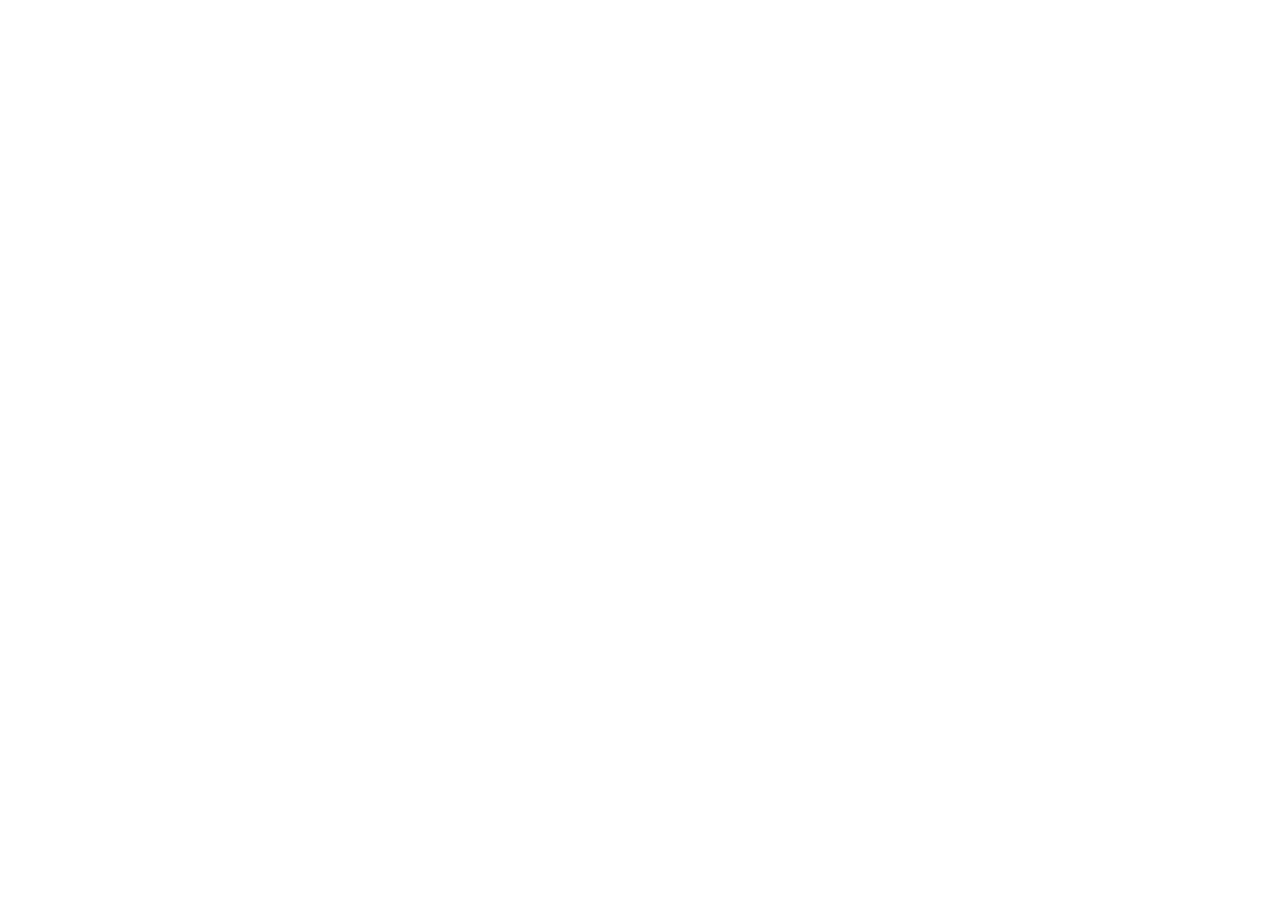
==== index.html @ 36430318 "primeira mudança" ====
<!DOCTYPE html>
<html lang="en">
<head>
    <meta charset="UTF-8">
    <meta name="viewport" content="width=device-width, initial-scale=1.0">
    <title>Acervo de fatos aleatórios</title>
</head>
<body>
    
</body>
</html>
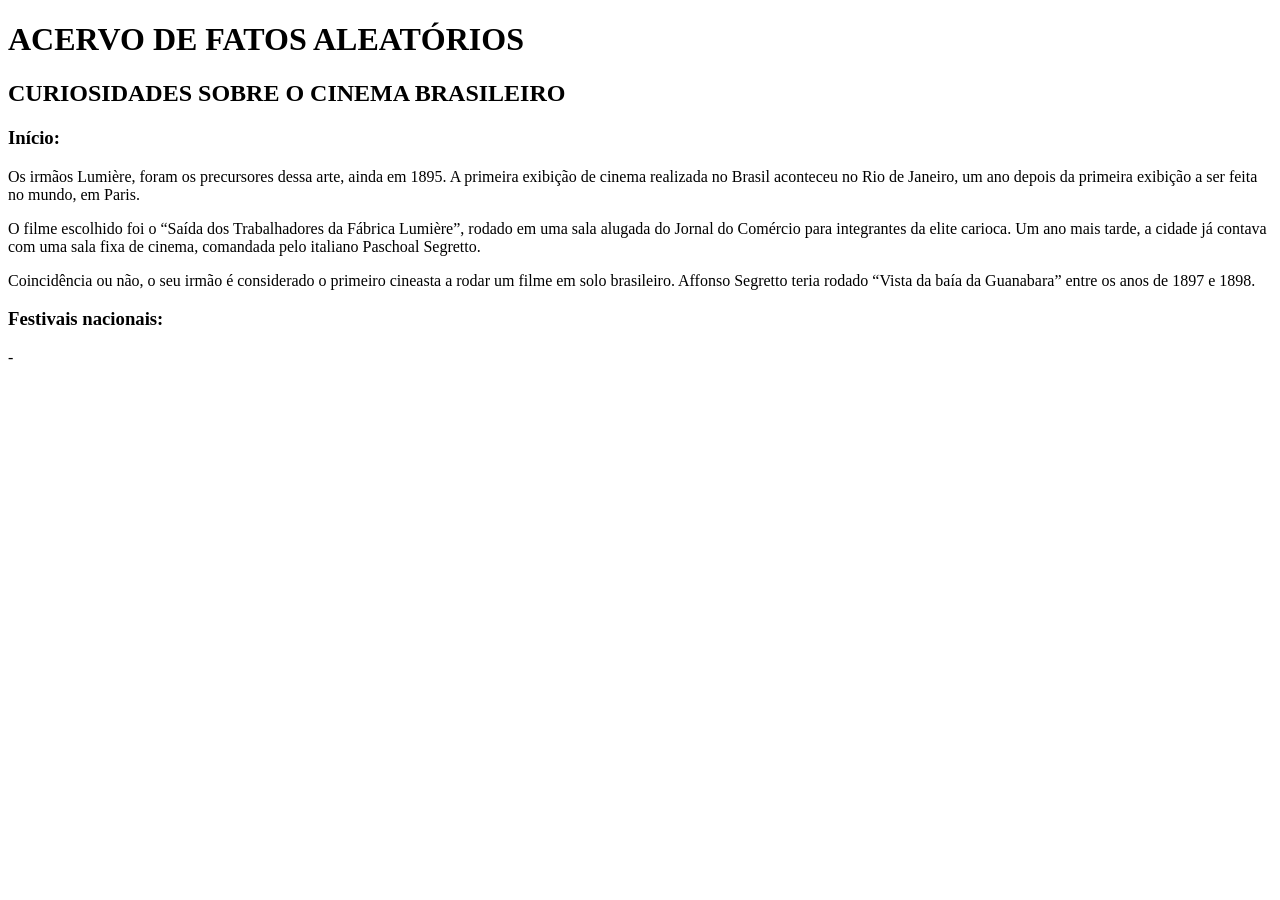
==== commit 36db4e88: "Adicionado curiosidades" ====
--- a/index.html
+++ b/index.html
@@ -5,7 +5,22 @@
     <meta name="viewport" content="width=device-width, initial-scale=1.0">
     <title>Acervo de fatos aleatórios</title>
 </head>
+
 <body>
+    <h1>ACERVO DE FATOS ALEATÓRIOS</h1>
+
+    <h2>CURIOSIDADES SOBRE O CINEMA BRASILEIRO</h2>
+
+    <h3>Início:</h3>
+    <p>Os irmãos Lumière, foram os precursores dessa arte, ainda em 1895. A primeira exibição de cinema realizada no Brasil aconteceu no Rio de Janeiro, um ano depois da primeira exibição a ser feita no mundo, em Paris.</p>
+    <P></P>
+    <p>O filme escolhido foi o “Saída dos Trabalhadores da Fábrica Lumière”, rodado em uma sala alugada do Jornal do Comércio para integrantes da elite carioca. Um ano mais tarde, a cidade já contava com uma sala fixa de cinema, comandada pelo italiano Paschoal Segretto.</p>
+    <P></P>
+    <p>Coincidência ou não, o seu irmão é considerado o primeiro cineasta a rodar um filme em solo brasileiro. Affonso Segretto teria rodado “Vista da baía da Guanabara” entre os anos de 1897 e 1898.</p>
+    <P></P>
+    <h3>Festivais nacionais: </h3>- 
+
+
     
 </body>
 </html>
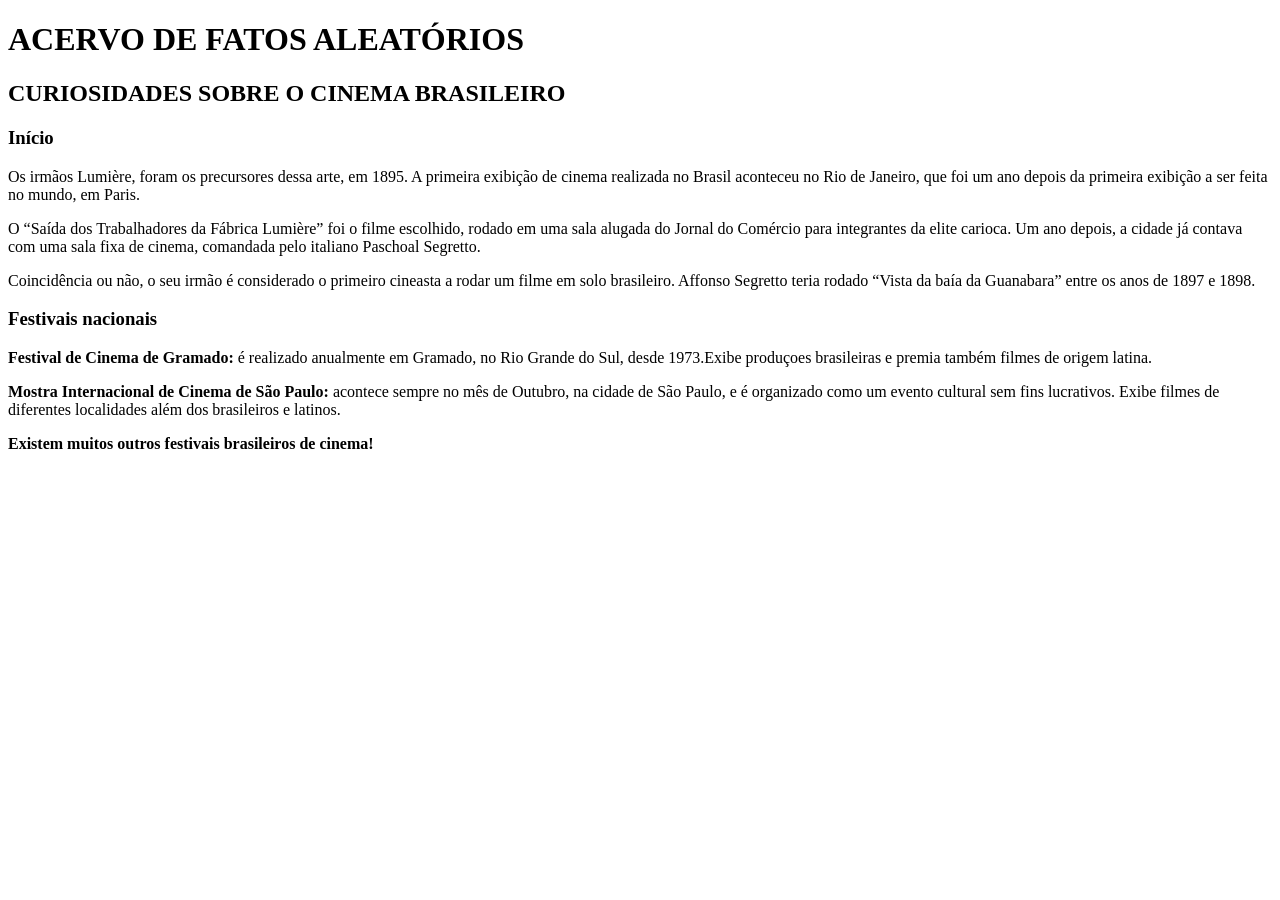
==== commit 5eef9a4a: "Curiosidades sobre o cinema brasileiro" ====
--- a/index.html
+++ b/index.html
@@ -11,14 +11,24 @@
 
     <h2>CURIOSIDADES SOBRE O CINEMA BRASILEIRO</h2>
 
-    <h3>Início:</h3>
-    <p>Os irmãos Lumière, foram os precursores dessa arte, ainda em 1895. A primeira exibição de cinema realizada no Brasil aconteceu no Rio de Janeiro, um ano depois da primeira exibição a ser feita no mundo, em Paris.</p>
+    <h3>Início</h3>
+    <p>Os irmãos Lumière, foram os precursores dessa arte, em 1895. A primeira exibição de cinema realizada no Brasil aconteceu no Rio de Janeiro, que foi um ano depois da primeira exibição a ser feita no mundo, em Paris.</p>
     <P></P>
-    <p>O filme escolhido foi o “Saída dos Trabalhadores da Fábrica Lumière”, rodado em uma sala alugada do Jornal do Comércio para integrantes da elite carioca. Um ano mais tarde, a cidade já contava com uma sala fixa de cinema, comandada pelo italiano Paschoal Segretto.</p>
+    <p>O “Saída dos Trabalhadores da Fábrica Lumière” foi o filme escolhido, rodado em uma sala alugada do Jornal do Comércio para integrantes da elite carioca. Um ano depois, a cidade já contava com uma sala fixa de cinema, comandada pelo italiano Paschoal Segretto.</p>
     <P></P>
     <p>Coincidência ou não, o seu irmão é considerado o primeiro cineasta a rodar um filme em solo brasileiro. Affonso Segretto teria rodado “Vista da baía da Guanabara” entre os anos de 1897 e 1898.</p>
     <P></P>
-    <h3>Festivais nacionais: </h3>- 
+
+    <h3>Festivais nacionais </h3>
+
+    <p> <b>Festival de Cinema de Gramado:</b> é realizado anualmente em Gramado, no Rio Grande do Sul, desde 1973.Exibe produçoes brasileiras e premia também filmes de origem latina.</p>
+    <p></p>
+
+    <P><b>Mostra Internacional de Cinema de São Paulo: </b>acontece sempre no mês de Outubro, na cidade de São Paulo, e é organizado como um evento cultural sem fins lucrativos. Exibe filmes de diferentes localidades além dos brasileiros e latinos.</P>
+    <p></p>
+
+    <p><b>Existem muitos outros festivais brasileiros de cinema!</b></p>
+
 
 
     
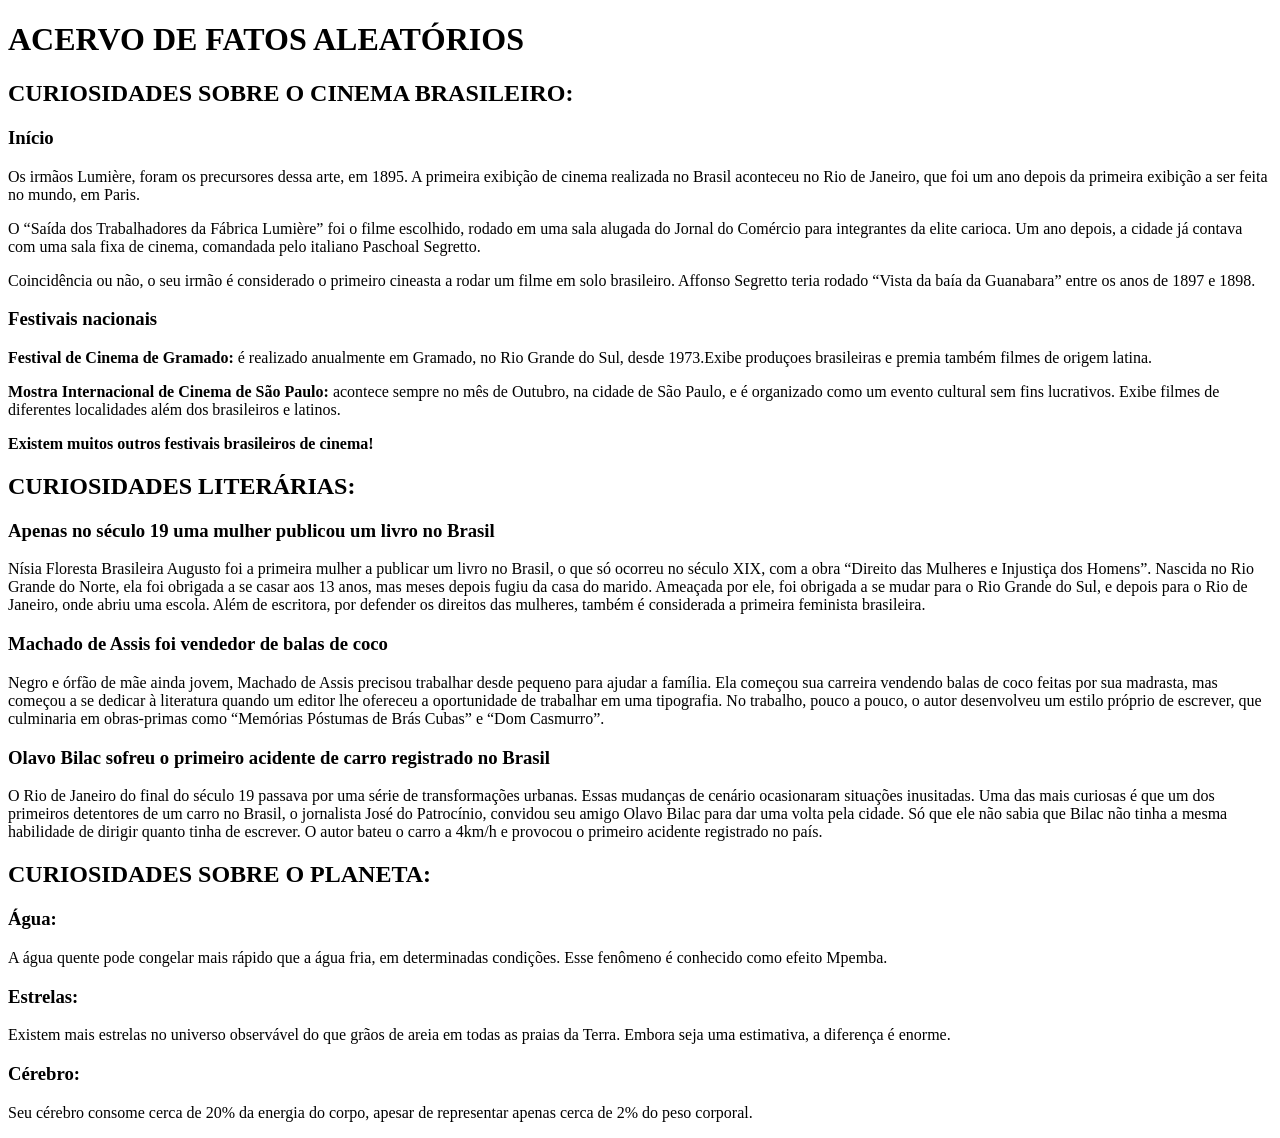
==== commit 08627189: "Todas as curiosidades" ====
--- a/index.html
+++ b/index.html
@@ -1,6 +1,7 @@
 <!DOCTYPE html>
 <html lang="en">
 <head>
+    
     <meta charset="UTF-8">
     <meta name="viewport" content="width=device-width, initial-scale=1.0">
     <title>Acervo de fatos aleatórios</title>
@@ -9,28 +10,56 @@
 <body>
     <h1>ACERVO DE FATOS ALEATÓRIOS</h1>
 
-    <h2>CURIOSIDADES SOBRE O CINEMA BRASILEIRO</h2>
+
+ 
+    <h2>CURIOSIDADES SOBRE O CINEMA BRASILEIRO:</h2>
 
     <h3>Início</h3>
     <p>Os irmãos Lumière, foram os precursores dessa arte, em 1895. A primeira exibição de cinema realizada no Brasil aconteceu no Rio de Janeiro, que foi um ano depois da primeira exibição a ser feita no mundo, em Paris.</p>
-    <P></P>
+
     <p>O “Saída dos Trabalhadores da Fábrica Lumière” foi o filme escolhido, rodado em uma sala alugada do Jornal do Comércio para integrantes da elite carioca. Um ano depois, a cidade já contava com uma sala fixa de cinema, comandada pelo italiano Paschoal Segretto.</p>
-    <P></P>
+
     <p>Coincidência ou não, o seu irmão é considerado o primeiro cineasta a rodar um filme em solo brasileiro. Affonso Segretto teria rodado “Vista da baía da Guanabara” entre os anos de 1897 e 1898.</p>
-    <P></P>
+
 
     <h3>Festivais nacionais </h3>
 
     <p> <b>Festival de Cinema de Gramado:</b> é realizado anualmente em Gramado, no Rio Grande do Sul, desde 1973.Exibe produçoes brasileiras e premia também filmes de origem latina.</p>
-    <p></p>
-
     <P><b>Mostra Internacional de Cinema de São Paulo: </b>acontece sempre no mês de Outubro, na cidade de São Paulo, e é organizado como um evento cultural sem fins lucrativos. Exibe filmes de diferentes localidades além dos brasileiros e latinos.</P>
-    <p></p>
-
     <p><b>Existem muitos outros festivais brasileiros de cinema!</b></p>
 
 
 
+    <h2>CURIOSIDADES LITERÁRIAS:</h2>
+
+    <h3>Apenas no século 19 uma mulher publicou um livro no Brasil</h3>
+    <p>Nísia Floresta Brasileira Augusto foi a primeira mulher a publicar um livro no Brasil, o que só ocorreu no século XIX, com a obra “Direito das Mulheres e Injustiça dos Homens”.
+       Nascida no Rio Grande do Norte, ela foi obrigada a se casar aos 13 anos, mas meses depois fugiu da casa do marido. Ameaçada por ele, foi obrigada a se mudar para o Rio Grande do Sul, e depois para o Rio de Janeiro, onde abriu uma escola.
+       Além de escritora, por defender os direitos das mulheres, também é considerada a primeira feminista brasileira.</p>
     
+    
+    <h3>Machado de Assis foi vendedor de balas de coco</h3>
+    <p>Negro e órfão de mãe ainda jovem, Machado de Assis precisou trabalhar desde pequeno para ajudar a família.
+       Ela começou sua carreira vendendo balas de coco feitas por sua madrasta, mas começou a se dedicar à literatura quando um editor lhe ofereceu a oportunidade de trabalhar em uma tipografia.
+       No trabalho, pouco a pouco, o autor desenvolveu um estilo próprio de escrever, que culminaria em obras-primas como “Memórias Póstumas de Brás Cubas” e “Dom Casmurro”.</p>
+    
+    
+    <h3>Olavo Bilac sofreu o primeiro acidente de carro registrado no Brasil</h3>
+    <p>O Rio de Janeiro do final do século 19 passava por uma série de transformações urbanas.
+        Essas mudanças de cenário ocasionaram situações inusitadas. Uma das mais curiosas é que um dos primeiros detentores de um carro no Brasil, o jornalista José do Patrocínio, convidou seu amigo Olavo Bilac para dar uma volta pela cidade.
+        Só que ele não sabia que Bilac não tinha a mesma habilidade de dirigir quanto tinha de escrever. O autor bateu o carro a 4km/h e provocou o primeiro acidente registrado no país.</p>
+
+    <h2>CURIOSIDADES SOBRE O PLANETA: </h2>
+
+    <h3>Água:</h3>
+    <p>A água quente pode congelar mais rápido que a água fria, em determinadas condições. Esse fenômeno é conhecido como efeito Mpemba.</p>
+
+    <h3>Estrelas:</h3>
+    <p>Existem mais estrelas no universo observável do que grãos de areia em todas as praias da Terra. Embora seja uma estimativa, a diferença é enorme.</p>
+
+    <h3>Cérebro:</h3>
+    <p>Seu cérebro consome cerca de 20% da energia do corpo, apesar de representar apenas cerca de 2% do peso corporal.</p>
+
+ 
 </body>
 </html>
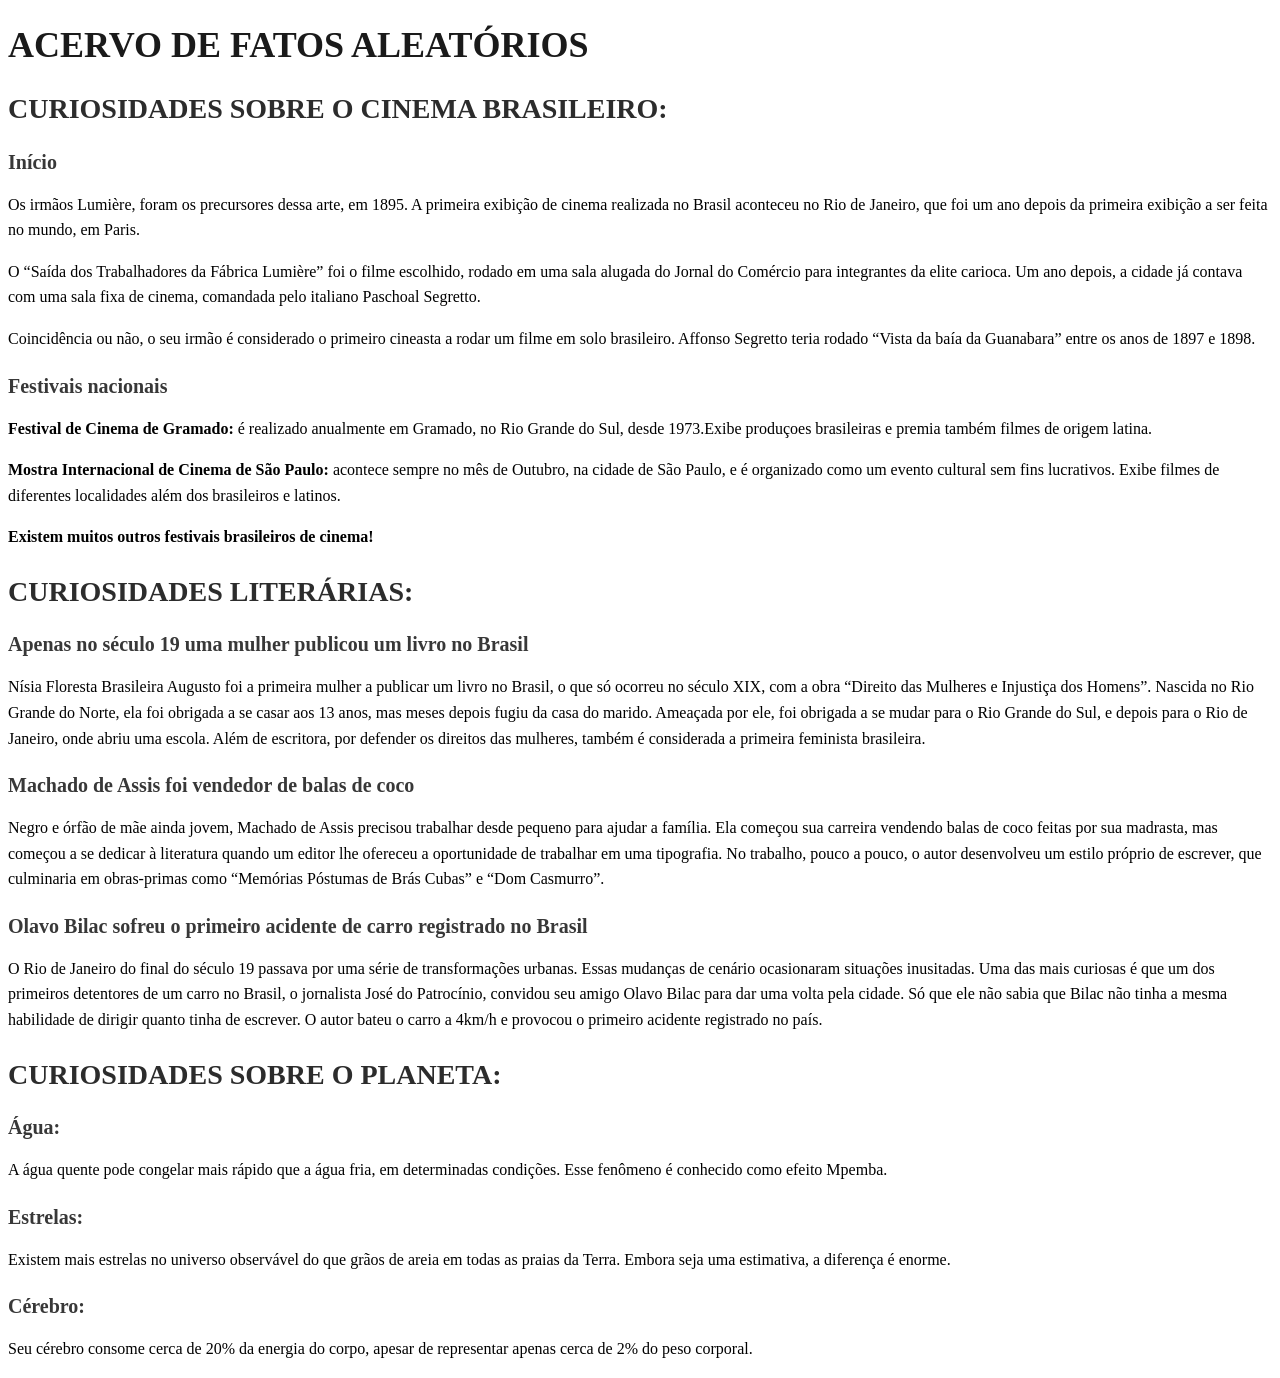
==== commit 68ce5696: "linkar css com html" ====
--- a/index.html
+++ b/index.html
@@ -5,6 +5,7 @@
     <meta charset="UTF-8">
     <meta name="viewport" content="width=device-width, initial-scale=1.0">
     <title>Acervo de fatos aleatórios</title>
+    <link rel="stylesheet" href="style.css">
 </head>
 
 <body>
--- a/style.css
+++ b/style.css
@@ -0,0 +1,35 @@
+p {
+  font-size: 1rem;
+  line-height: 1.6;
+  color: #000000;
+  margin-bottom: 1rem;
+}
+
+
+h1 {
+  font-size: 2.25rem;
+  line-height: 1.2;
+  font-weight: 700;
+  color: #1a1a1a;
+  margin-top: 1.5rem;
+  margin-bottom: 1rem;
+}
+
+h2 {
+  font-size: 1.75rem;
+  line-height: 1.3;
+  font-weight: 600;
+  color: #2c2c2c;
+  margin-top: 1.5rem;
+  margin-bottom: 0.75rem;
+}
+
+
+h3 {
+  font-size: 1.25rem;
+  line-height: 1.4;
+  font-weight: 600;
+  color: #383838;
+  margin-top: 1.25rem;
+  margin-bottom: 0.5rem;
+}
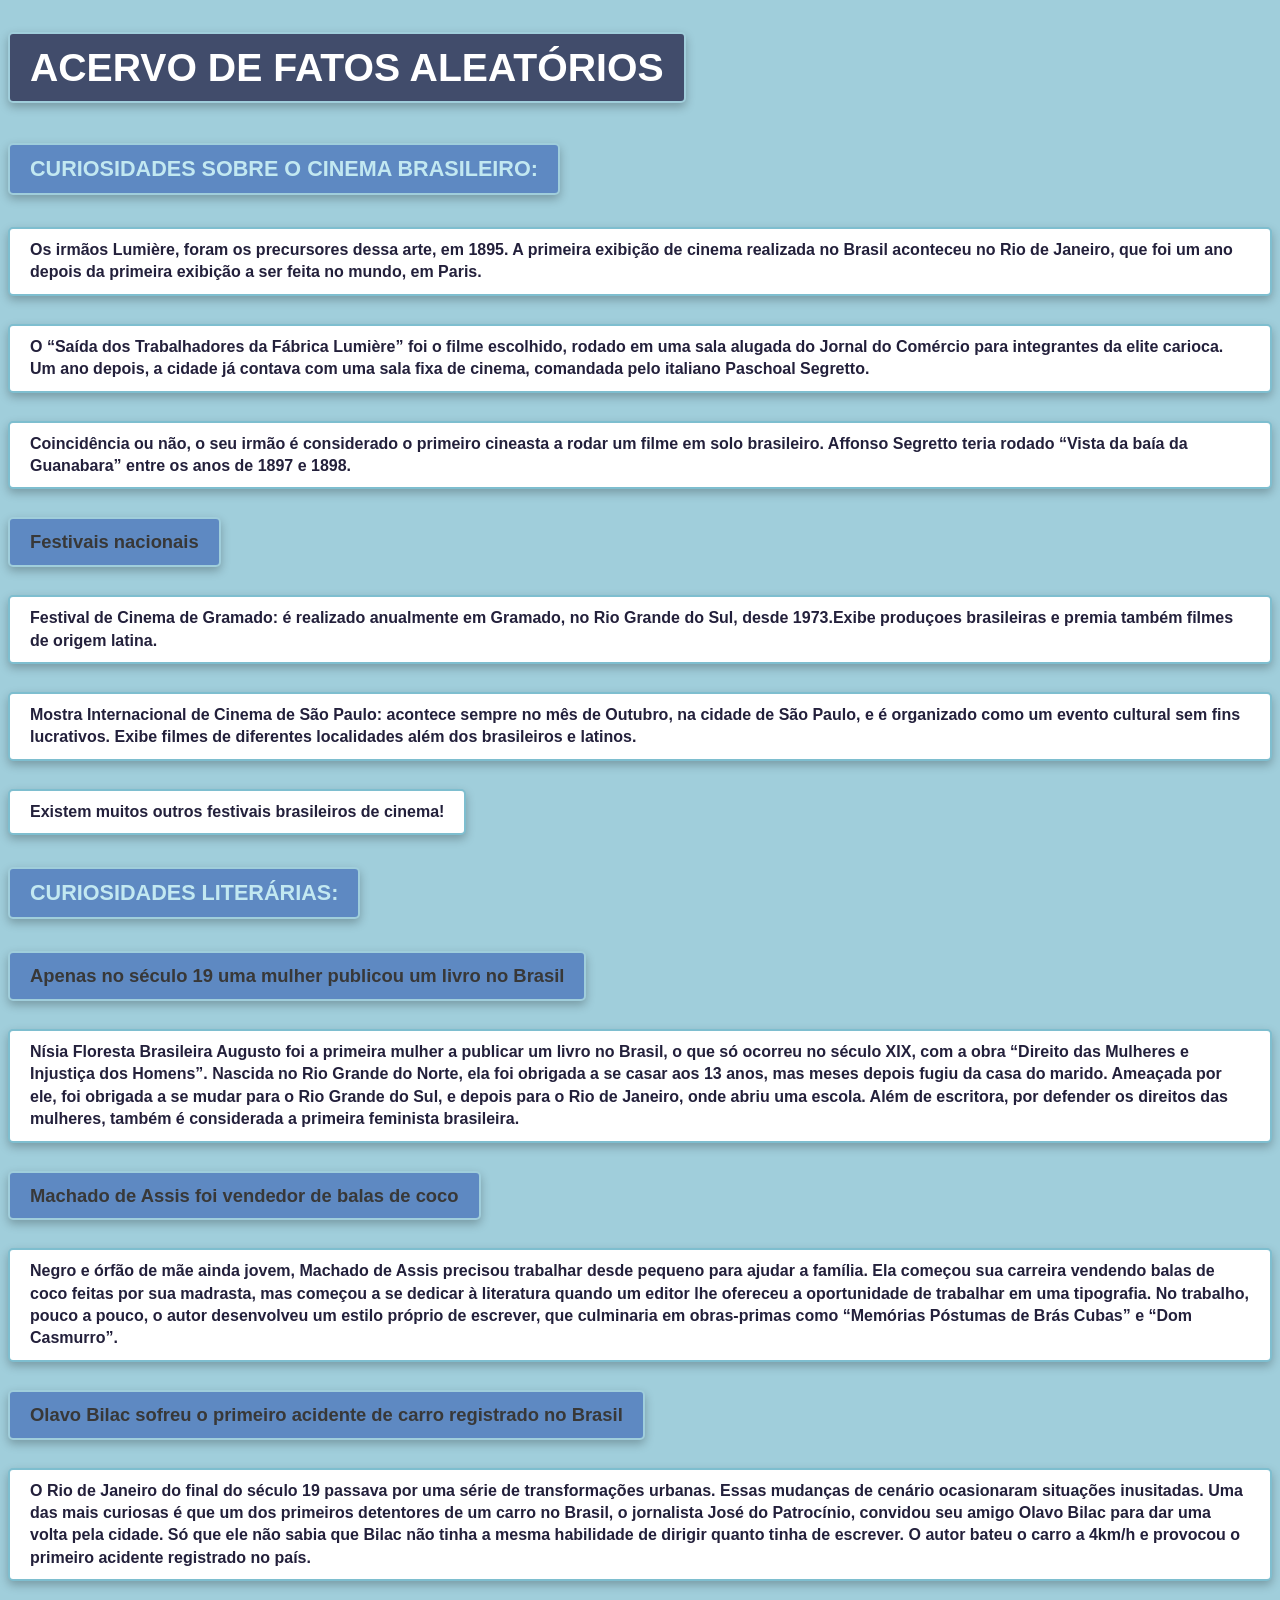
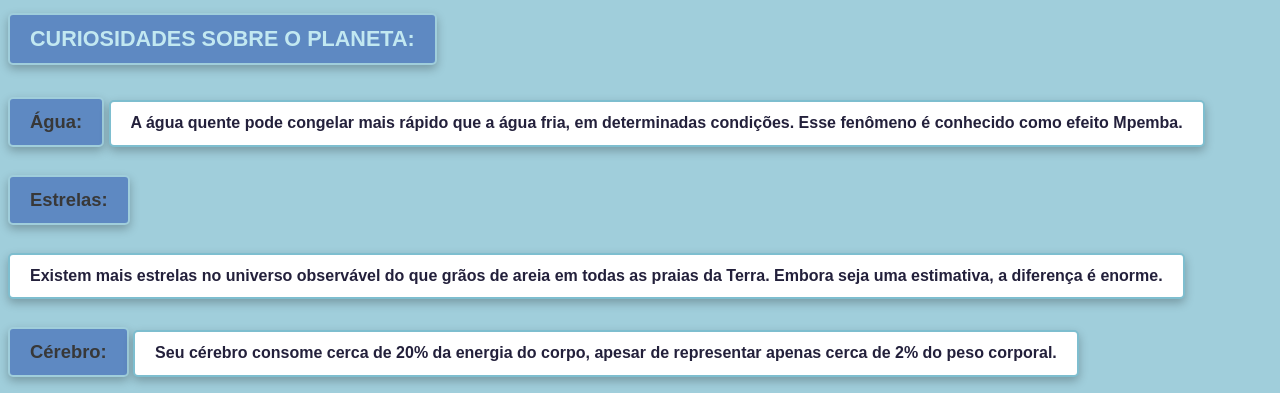
==== commit c9bbe775: "css prototipo" ====
--- a/index.html
+++ b/index.html
@@ -9,58 +9,57 @@
 </head>
 
 <body>
-    <h1>ACERVO DE FATOS ALEATÓRIOS</h1>
+    <h1>ACERVO DE FATOS ALEATÓRIOS</h1><br>
+ 
+    <h2>CURIOSIDADES SOBRE O CINEMA BRASILEIRO:</h2><br>
 
-
- 
-    <h2>CURIOSIDADES SOBRE O CINEMA BRASILEIRO:</h2>
-
-    <h3>Início</h3>
     <p>Os irmãos Lumière, foram os precursores dessa arte, em 1895. A primeira exibição de cinema realizada no Brasil aconteceu no Rio de Janeiro, que foi um ano depois da primeira exibição a ser feita no mundo, em Paris.</p>
 
     <p>O “Saída dos Trabalhadores da Fábrica Lumière” foi o filme escolhido, rodado em uma sala alugada do Jornal do Comércio para integrantes da elite carioca. Um ano depois, a cidade já contava com uma sala fixa de cinema, comandada pelo italiano Paschoal Segretto.</p>
 
-    <p>Coincidência ou não, o seu irmão é considerado o primeiro cineasta a rodar um filme em solo brasileiro. Affonso Segretto teria rodado “Vista da baía da Guanabara” entre os anos de 1897 e 1898.</p>
+    <p>Coincidência ou não, o seu irmão é considerado o primeiro cineasta a rodar um filme em solo brasileiro. Affonso Segretto teria rodado “Vista da baía da Guanabara” entre os anos de 1897 e 1898.</p><br> 
 
 
-    <h3>Festivais nacionais </h3>
+    <h3>Festivais nacionais </h3><br>
 
     <p> <b>Festival de Cinema de Gramado:</b> é realizado anualmente em Gramado, no Rio Grande do Sul, desde 1973.Exibe produçoes brasileiras e premia também filmes de origem latina.</p>
     <P><b>Mostra Internacional de Cinema de São Paulo: </b>acontece sempre no mês de Outubro, na cidade de São Paulo, e é organizado como um evento cultural sem fins lucrativos. Exibe filmes de diferentes localidades além dos brasileiros e latinos.</P>
-    <p><b>Existem muitos outros festivais brasileiros de cinema!</b></p>
+    <p><b>Existem muitos outros festivais brasileiros de cinema!</b></p><br> 
 
 
 
-    <h2>CURIOSIDADES LITERÁRIAS:</h2>
+    <h2>CURIOSIDADES LITERÁRIAS:</h2><br>
 
-    <h3>Apenas no século 19 uma mulher publicou um livro no Brasil</h3>
+    <h3>Apenas no século 19 uma mulher publicou um livro no Brasil</h3><br>
     <p>Nísia Floresta Brasileira Augusto foi a primeira mulher a publicar um livro no Brasil, o que só ocorreu no século XIX, com a obra “Direito das Mulheres e Injustiça dos Homens”.
        Nascida no Rio Grande do Norte, ela foi obrigada a se casar aos 13 anos, mas meses depois fugiu da casa do marido. Ameaçada por ele, foi obrigada a se mudar para o Rio Grande do Sul, e depois para o Rio de Janeiro, onde abriu uma escola.
        Além de escritora, por defender os direitos das mulheres, também é considerada a primeira feminista brasileira.</p>
     
     
-    <h3>Machado de Assis foi vendedor de balas de coco</h3>
+    <h3>Machado de Assis foi vendedor de balas de coco</h3><br>
     <p>Negro e órfão de mãe ainda jovem, Machado de Assis precisou trabalhar desde pequeno para ajudar a família.
        Ela começou sua carreira vendendo balas de coco feitas por sua madrasta, mas começou a se dedicar à literatura quando um editor lhe ofereceu a oportunidade de trabalhar em uma tipografia.
        No trabalho, pouco a pouco, o autor desenvolveu um estilo próprio de escrever, que culminaria em obras-primas como “Memórias Póstumas de Brás Cubas” e “Dom Casmurro”.</p>
     
     
-    <h3>Olavo Bilac sofreu o primeiro acidente de carro registrado no Brasil</h3>
+    <h3>Olavo Bilac sofreu o primeiro acidente de carro registrado no Brasil</h3><br>
     <p>O Rio de Janeiro do final do século 19 passava por uma série de transformações urbanas.
         Essas mudanças de cenário ocasionaram situações inusitadas. Uma das mais curiosas é que um dos primeiros detentores de um carro no Brasil, o jornalista José do Patrocínio, convidou seu amigo Olavo Bilac para dar uma volta pela cidade.
-        Só que ele não sabia que Bilac não tinha a mesma habilidade de dirigir quanto tinha de escrever. O autor bateu o carro a 4km/h e provocou o primeiro acidente registrado no país.</p>
+        Só que ele não sabia que Bilac não tinha a mesma habilidade de dirigir quanto tinha de escrever. O autor bateu o carro a 4km/h e provocou o primeiro acidente registrado no país.</p><br> 
 
-    <h2>CURIOSIDADES SOBRE O PLANETA: </h2>
+    <h2>CURIOSIDADES SOBRE O PLANETA:</h2><br> 
 
     <h3>Água:</h3>
-    <p>A água quente pode congelar mais rápido que a água fria, em determinadas condições. Esse fenômeno é conhecido como efeito Mpemba.</p>
+    <p>A água quente pode congelar mais rápido que a água fria, em determinadas condições. Esse fenômeno é conhecido como efeito Mpemba.</p><br> 
 
     <h3>Estrelas:</h3>
-    <p>Existem mais estrelas no universo observável do que grãos de areia em todas as praias da Terra. Embora seja uma estimativa, a diferença é enorme.</p>
+    <p>Existem mais estrelas no universo observável do que grãos de areia em todas as praias da Terra. Embora seja uma estimativa, a diferença é enorme.</p><br> 
 
     <h3>Cérebro:</h3>
     <p>Seu cérebro consome cerca de 20% da energia do corpo, apesar de representar apenas cerca de 2% do peso corporal.</p>
 
+    
+
  
 </body>
 </html>
--- a/style.css
+++ b/style.css
@@ -1,35 +1,73 @@
+body {
+  font-family: Arial;
+  background: #a0cedb;
+}
+
 p {
   font-size: 1rem;
   line-height: 1.6;
-  color: #000000;
+  color: #303030;
   margin-bottom: 1rem;
 }
 
 
 h1 {
-  font-size: 2.25rem;
+  font-size: 2.45rem;
   line-height: 1.2;
   font-weight: 700;
-  color: #1a1a1a;
+  color: #ffffff;
   margin-top: 1.5rem;
   margin-bottom: 1rem;
+  border: 2px solid #a0cedb; 
+  padding: 10px 20px; 
+  display: inline-block;       
+  border-radius: 5px;       
+  background-color: #414c6b; 
+  box-shadow: 0px 4px 10px rgba(0, 0, 0, 0.25)
 }
 
 h2 {
-  font-size: 1.75rem;
+  font-size: 1.35rem;
   line-height: 1.3;
   font-weight: 600;
-  color: #2c2c2c;
+  color: #c2e8f1;
   margin-top: 1.5rem;
   margin-bottom: 0.75rem;
+  border: 2px solid #a0cedb; 
+  padding: 10px 20px; 
+  display: inline-block;       
+  border-radius: 5px;       
+  background-color: #5e89c2; 
+  box-shadow: 0px 4px 10px rgba(0, 0, 0, 0.25)
 }
 
 
 h3 {
-  font-size: 1.25rem;
+  font-size: 1.15rem;
   line-height: 1.4;
   font-weight: 600;
   color: #383838;
   margin-top: 1.25rem;
   margin-bottom: 0.5rem;
+  border: 2px solid #a0cedb; 
+  padding: 10px 20px; 
+  display: inline-block;       
+  border-radius: 5px;       
+  background-color: #5e89c2; 
+  box-shadow: 0px 4px 10px rgba(0, 0, 0, 0.25)
+}
+
+p {
+  font-size: 1rem;
+  line-height: 1.4;
+  font-weight: 600;
+  color: #23203b;
+  margin-top: 1.25rem;
+  margin-bottom: 0.5rem;
+  border: 2px solid #7ebecf; 
+  padding: 10px 20px; 
+  display: inline-block;       
+  border-radius: 5px;       
+  background-color: #ffffff; 
+  box-shadow: 0px 4px 10px rgba(0, 0, 0, 0.25)
 }
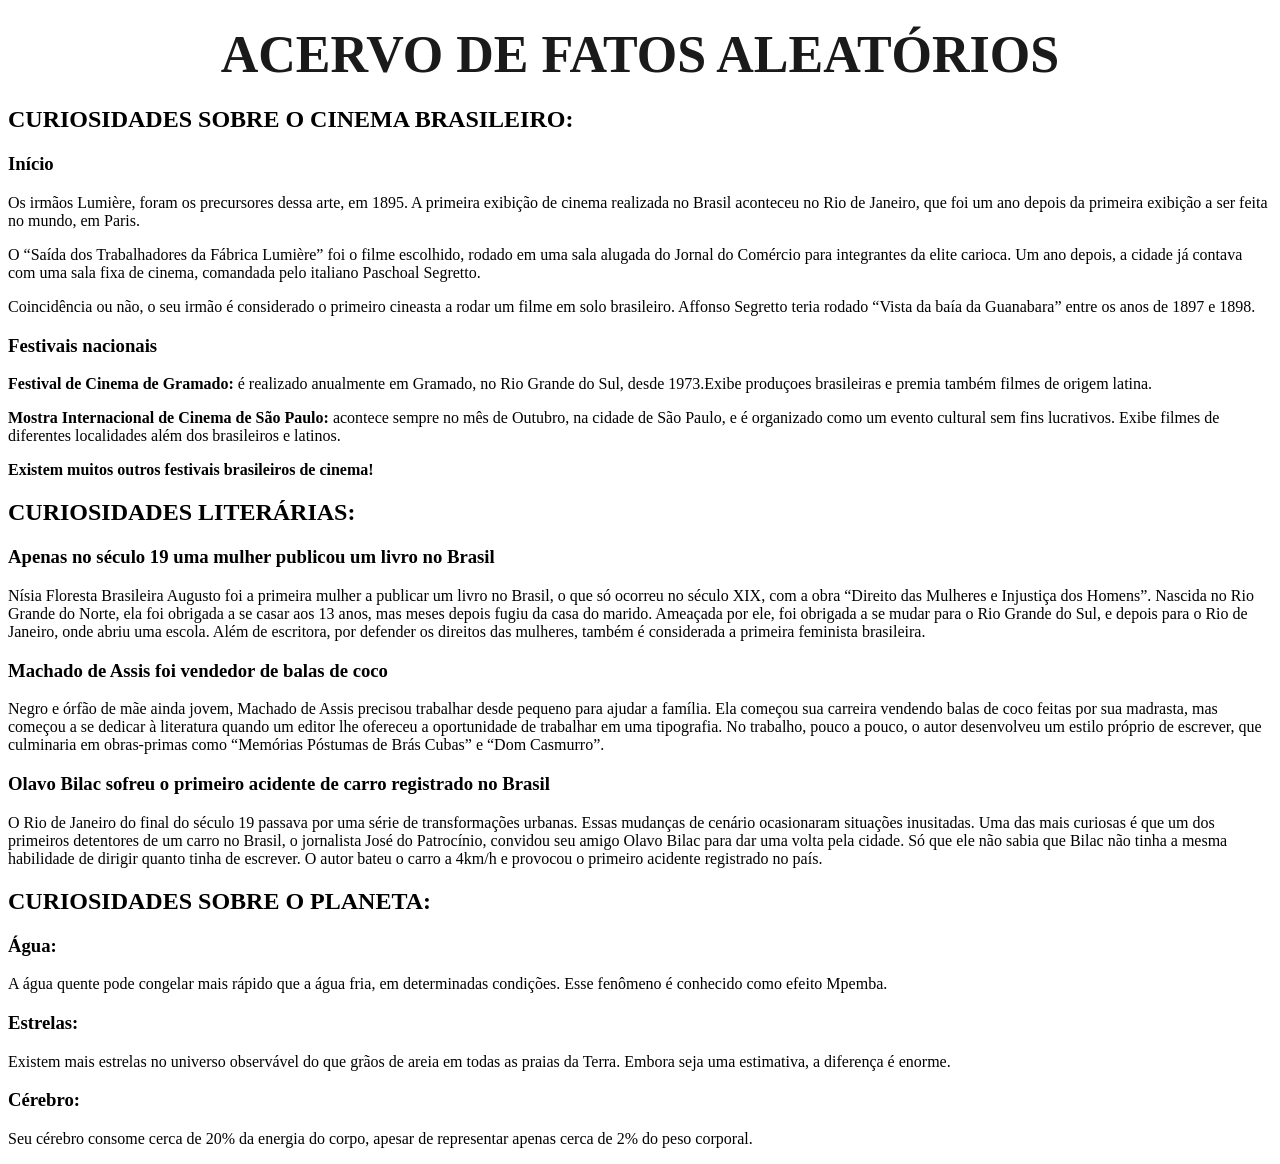
==== commit ae767e43: "definitivo (h1 centralizado)" ====
--- a/index.html
+++ b/index.html
@@ -1,7 +1,7 @@
 <!DOCTYPE html>
 <html lang="en">
 <head>
-    
+
     <meta charset="UTF-8">
     <meta name="viewport" content="width=device-width, initial-scale=1.0">
     <title>Acervo de fatos aleatórios</title>
@@ -9,57 +9,46 @@
 </head>
 
 <body>
-    <h1>ACERVO DE FATOS ALEATÓRIOS</h1><br>
- 
-    <h2>CURIOSIDADES SOBRE O CINEMA BRASILEIRO:</h2><br>
+    <h1>ACERVO DE FATOS ALEATÓRIOS</h1>
 
+
+
+    <h2>CURIOSIDADES SOBRE O CINEMA BRASILEIRO:</h2>
+
+    <h3>Início</h3>
     <p>Os irmãos Lumière, foram os precursores dessa arte, em 1895. A primeira exibição de cinema realizada no Brasil aconteceu no Rio de Janeiro, que foi um ano depois da primeira exibição a ser feita no mundo, em Paris.</p>
 
     <p>O “Saída dos Trabalhadores da Fábrica Lumière” foi o filme escolhido, rodado em uma sala alugada do Jornal do Comércio para integrantes da elite carioca. Um ano depois, a cidade já contava com uma sala fixa de cinema, comandada pelo italiano Paschoal Segretto.</p>
 
-    <p>Coincidência ou não, o seu irmão é considerado o primeiro cineasta a rodar um filme em solo brasileiro. Affonso Segretto teria rodado “Vista da baía da Guanabara” entre os anos de 1897 e 1898.</p><br> 
+    <p>Coincidência ou não, o seu irmão é considerado o primeiro cineasta a rodar um filme em solo brasileiro. Affonso Segretto teria rodado “Vista da baía da Guanabara” entre os anos de 1897 e 1898.</p>
 
 
-    <h3>Festivais nacionais </h3><br>
+    <h3>Festivais nacionais </h3>
 
     <p> <b>Festival de Cinema de Gramado:</b> é realizado anualmente em Gramado, no Rio Grande do Sul, desde 1973.Exibe produçoes brasileiras e premia também filmes de origem latina.</p>
     <P><b>Mostra Internacional de Cinema de São Paulo: </b>acontece sempre no mês de Outubro, na cidade de São Paulo, e é organizado como um evento cultural sem fins lucrativos. Exibe filmes de diferentes localidades além dos brasileiros e latinos.</P>
-    <p><b>Existem muitos outros festivais brasileiros de cinema!</b></p><br> 
+    <p><b>Existem muitos outros festivais brasileiros de cinema!</b></p>
 
 
+    <h2>CURIOSIDADES LITERÁRIAS:</h2>
 
-    <h2>CURIOSIDADES LITERÁRIAS:</h2><br>
-
-    <h3>Apenas no século 19 uma mulher publicou um livro no Brasil</h3><br>
+    <h3>Apenas no século 19 uma mulher publicou um livro no Brasil</h3>
     <p>Nísia Floresta Brasileira Augusto foi a primeira mulher a publicar um livro no Brasil, o que só ocorreu no século XIX, com a obra “Direito das Mulheres e Injustiça dos Homens”.
        Nascida no Rio Grande do Norte, ela foi obrigada a se casar aos 13 anos, mas meses depois fugiu da casa do marido. Ameaçada por ele, foi obrigada a se mudar para o Rio Grande do Sul, e depois para o Rio de Janeiro, onde abriu uma escola.
        Além de escritora, por defender os direitos das mulheres, também é considerada a primeira feminista brasileira.</p>
-    
-    
-    <h3>Machado de Assis foi vendedor de balas de coco</h3><br>
+
+
+    <h3>Machado de Assis foi vendedor de balas de coco</h3>
     <p>Negro e órfão de mãe ainda jovem, Machado de Assis precisou trabalhar desde pequeno para ajudar a família.
        Ela começou sua carreira vendendo balas de coco feitas por sua madrasta, mas começou a se dedicar à literatura quando um editor lhe ofereceu a oportunidade de trabalhar em uma tipografia.
        No trabalho, pouco a pouco, o autor desenvolveu um estilo próprio de escrever, que culminaria em obras-primas como “Memórias Póstumas de Brás Cubas” e “Dom Casmurro”.</p>
-    
-    
-    <h3>Olavo Bilac sofreu o primeiro acidente de carro registrado no Brasil</h3><br>
+
+
+    <h3>Olavo Bilac sofreu o primeiro acidente de carro registrado no Brasil</h3>
     <p>O Rio de Janeiro do final do século 19 passava por uma série de transformações urbanas.
         Essas mudanças de cenário ocasionaram situações inusitadas. Uma das mais curiosas é que um dos primeiros detentores de um carro no Brasil, o jornalista José do Patrocínio, convidou seu amigo Olavo Bilac para dar uma volta pela cidade.
-        Só que ele não sabia que Bilac não tinha a mesma habilidade de dirigir quanto tinha de escrever. O autor bateu o carro a 4km/h e provocou o primeiro acidente registrado no país.</p><br> 
+        Só que ele não sabia que Bilac não tinha a mesma habilidade de dirigir quanto tinha de escrever. O autor bateu o carro a 4km/h e provocou o primeiro acidente registrado no país.</p>
 
-    <h2>CURIOSIDADES SOBRE O PLANETA:</h2><br> 
+    <h2>CURIOSIDADES SOBRE O PLANETA: </h2>
 
-    <h3>Água:</h3>
-    <p>A água quente pode congelar mais rápido que a água fria, em determinadas condições. Esse fenômeno é conhecido como efeito Mpemba.</p><br> 
-
-    <h3>Estrelas:</h3>
-    <p>Existem mais estrelas no universo observável do que grãos de areia em todas as praias da Terra. Embora seja uma estimativa, a diferença é enorme.</p><br> 
-
-    <h3>Cérebro:</h3>
-    <p>Seu cérebro consome cerca de 20% da energia do corpo, apesar de representar apenas cerca de 2% do peso corporal.</p>
-
-    
-
- 
-</body>
-</html>+    <h3>Água:</h3>    <p>A água quente pode congelar mais rápido que a água fria, em determinadas condições. Esse fenômeno é conhecido como efeito Mpemba.</p>    <h3>Estrelas:</h3>    <p>Existem mais estrelas no universo observável do que grãos de areia em todas as praias da Terra. Embora seja uma estimativa, a diferença é enorme.</p>    <h3>Cérebro:</h3>    <p>Seu cérebro consome cerca de 20% da energia do corpo, apesar de representar apenas cerca de 2% do peso corporal.</p></body>
--- a/style.css
+++ b/style.css
@@ -1,73 +1,14 @@
-body {
-  font-family: Arial;
-  background: #a0cedb;
+
+h1 {
+  font-size: 3.25rem;
+  line-height: 1.2;
+  font-weight: 700;
+  color: #1a1a1a;
+  margin-top: 1.5rem;
+  margin-bottom: 1rem;
+  display: flex;
+  justify-content: center;
+  align-items: center;
+  text-align: center;
 }
 
-p {
-  font-size: 1rem;
-  line-height: 1.6;
-  color: #303030;
-  margin-bottom: 1rem;
-}
-
-
-h1 {
-  font-size: 2.45rem;
-  line-height: 1.2;
-  font-weight: 700;
-  color: #ffffff;
-  margin-top: 1.5rem;
-  margin-bottom: 1rem;
-  border: 2px solid #a0cedb; 
-  padding: 10px 20px; 
-  display: inline-block;       
-  border-radius: 5px;       
-  background-color: #414c6b; 
-  box-shadow: 0px 4px 10px rgba(0, 0, 0, 0.25)
-}
-
-h2 {
-  font-size: 1.35rem;
-  line-height: 1.3;
-  font-weight: 600;
-  color: #c2e8f1;
-  margin-top: 1.5rem;
-  margin-bottom: 0.75rem;
-  border: 2px solid #a0cedb; 
-  padding: 10px 20px; 
-  display: inline-block;       
-  border-radius: 5px;       
-  background-color: #5e89c2; 
-  box-shadow: 0px 4px 10px rgba(0, 0, 0, 0.25)
-}
-
-
-h3 {
-  font-size: 1.15rem;
-  line-height: 1.4;
-  font-weight: 600;
-  color: #383838;
-  margin-top: 1.25rem;
-  margin-bottom: 0.5rem;
-  border: 2px solid #a0cedb; 
-  padding: 10px 20px; 
-  display: inline-block;       
-  border-radius: 5px;       
-  background-color: #5e89c2; 
-  box-shadow: 0px 4px 10px rgba(0, 0, 0, 0.25)
-}
-
-p {
-  font-size: 1rem;
-  line-height: 1.4;
-  font-weight: 600;
-  color: #23203b;
-  margin-top: 1.25rem;
-  margin-bottom: 0.5rem;
-  border: 2px solid #7ebecf; 
-  padding: 10px 20px; 
-  display: inline-block;       
-  border-radius: 5px;       
-  background-color: #ffffff; 
-  box-shadow: 0px 4px 10px rgba(0, 0, 0, 0.25)
-}
